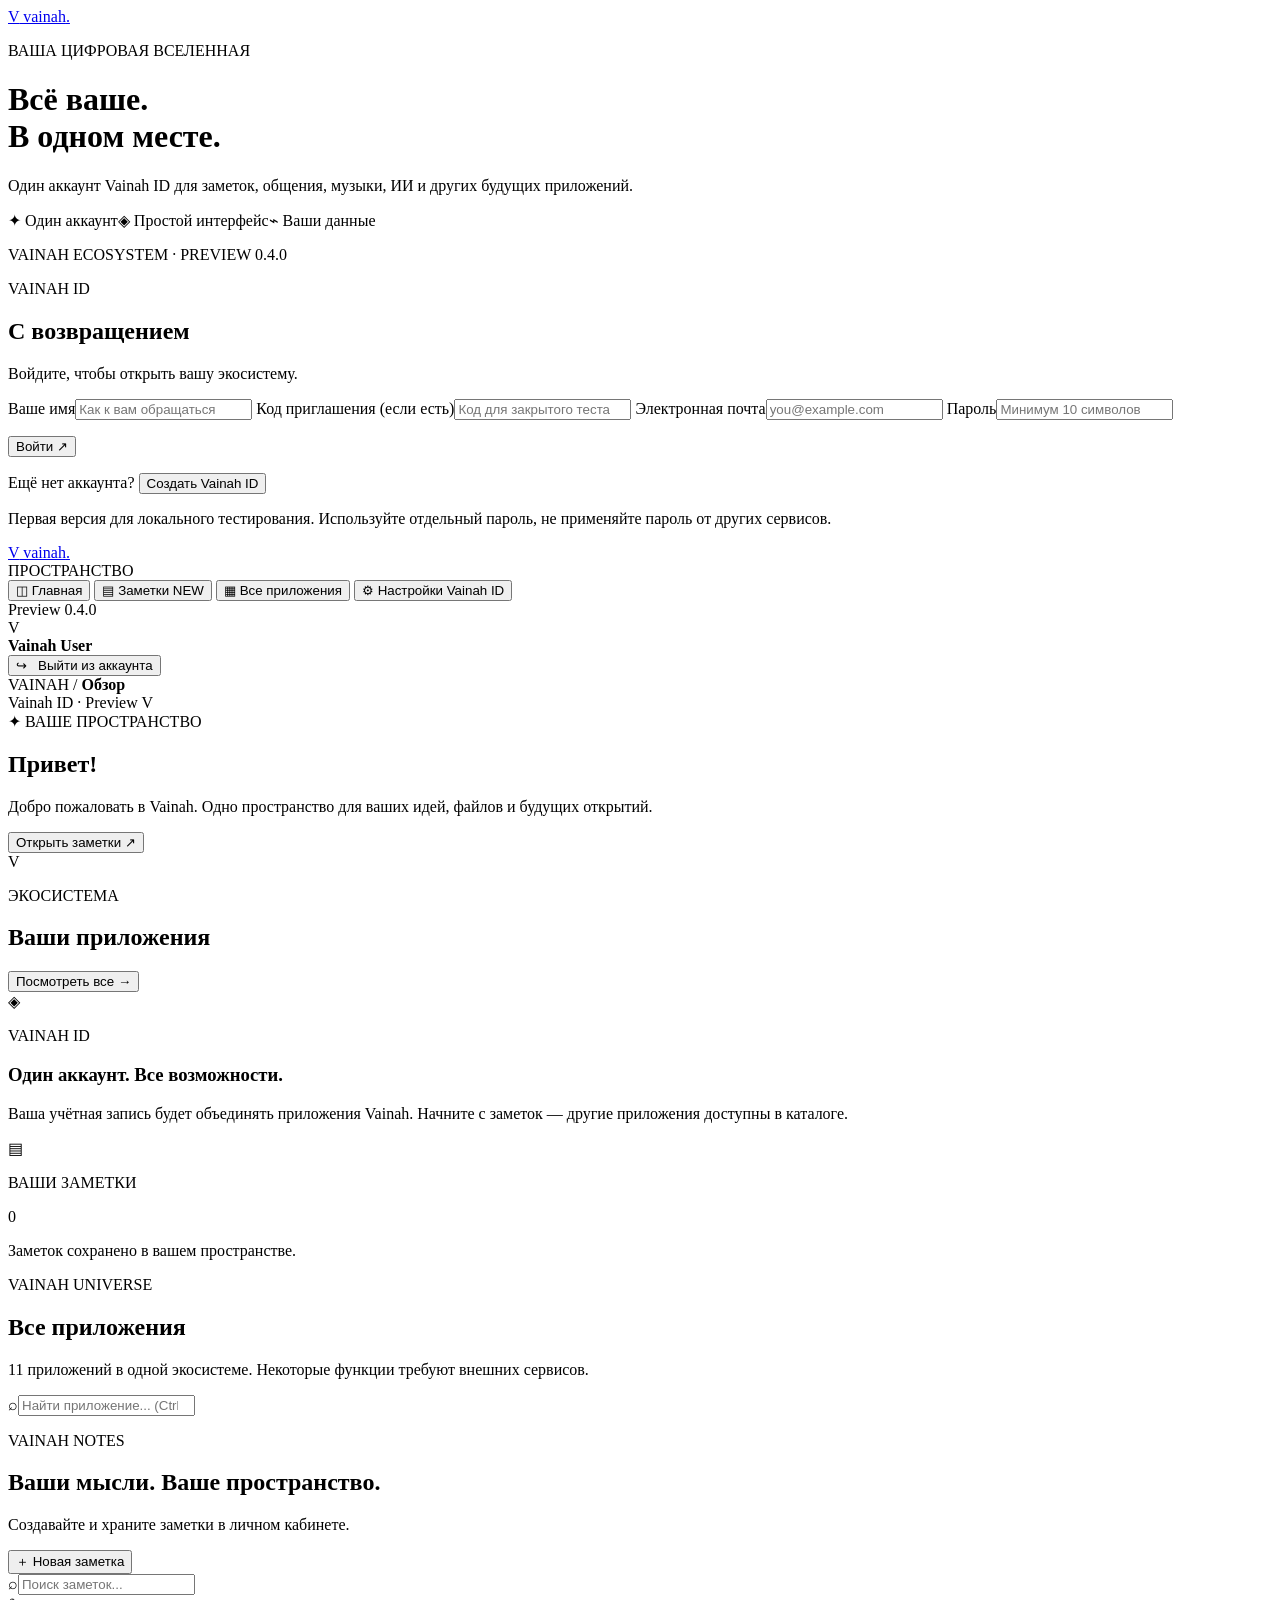
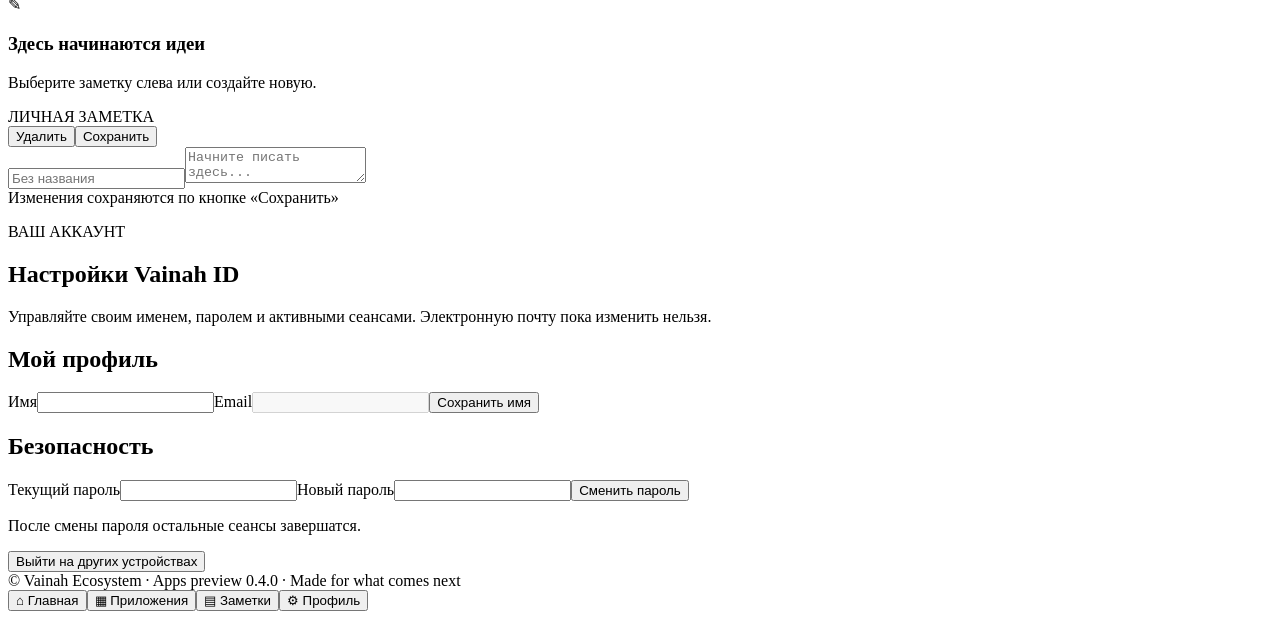
==== apps/web/index.html @ ba1632ca "Add full Vainah 0.4.0 source and Windows/Android installers pipeline" ====
<!doctype html>
<html lang="ru">
<head>
  <meta charset="utf-8" />
  <meta name="viewport" content="width=device-width, initial-scale=1" />
  <meta name="theme-color" content="#0b101b" />
  <meta name="mobile-web-app-capable" content="yes" />
  <meta name="apple-mobile-web-app-capable" content="yes" />
  <meta name="apple-mobile-web-app-status-bar-style" content="black-translucent" />
  <link rel="manifest" href="/manifest.webmanifest" />
  <link rel="icon" type="image/png" href="/assets/icon-192.png" />
  <meta name="description" content="Vainah Ecosystem — единый Vainah ID и пространство для ваших приложений." />
  <title>Vainah — твоя цифровая экосистема</title>
  <link rel="stylesheet" href="/assets/styles.css" />
  <script type="module" src="/assets/app.js"></script>
</head>
<body>
  <div class="ambient ambient-one"></div><div class="ambient ambient-two"></div>
  <div id="login-view" class="auth-page hidden">
    <div class="auth-story">
      <a class="brand brand-large" href="/" aria-label="Vainah"><span class="brand-mark">V</span> vainah<span class="brand-dot">.</span></a>
      <div class="auth-intro">
        <p class="overline">ВАША ЦИФРОВАЯ ВСЕЛЕННАЯ</p>
        <h1>Всё ваше.<br /><span>В одном месте.</span></h1>
        <p class="lead">Один аккаунт Vainah ID для заметок, общения, музыки, ИИ и других будущих приложений.</p>
        <div class="auth-highlights"><span>✦ Один аккаунт</span><span>◈ Простой интерфейс</span><span>⌁ Ваши данные</span></div>
      </div>
      <p class="story-footer">VAINAH ECOSYSTEM · PREVIEW 0.4.0</p>
    </div>
    <main class="auth-panel">
      <div class="auth-card">
        <p class="eyebrow">VAINAH ID</p>
        <h2 id="form-heading">С возвращением</h2>
        <p id="form-subheading" class="muted">Войдите, чтобы открыть вашу экосистему.</p>
        <form id="auth-form" autocomplete="on">
          <label id="name-group" class="field hidden"><span>Ваше имя</span><input id="signup-name" name="name" minlength="2" maxlength="80" autocomplete="name" placeholder="Как к вам обращаться" /></label>
          <label id="invite-group" class="field hidden"><span>Код приглашения (если есть)</span><input id="signup-invite" name="invite" autocomplete="off" maxlength="128" placeholder="Код для закрытого теста" /></label>
          <label class="field"><span>Электронная почта</span><input id="email" name="email" type="email" autocomplete="email" required placeholder="you@example.com" /></label>
          <label class="field"><span>Пароль</span><input id="password" name="password" type="password" autocomplete="current-password" minlength="10" maxlength="128" required placeholder="Минимум 10 символов" /></label>
          <p id="auth-error" class="form-error hidden" role="alert"></p>
          <button class="primary full" type="submit" id="auth-submit">Войти <span>↗</span></button>
        </form>
        <p class="auth-switch"><span id="switch-question">Ещё нет аккаунта?</span> <button id="auth-mode-toggle" class="link-button" type="button">Создать Vainah ID</button></p>
        <p class="micro-note">Первая версия для локального тестирования. Используйте отдельный пароль, не применяйте пароль от других сервисов.</p>
      </div>
    </main>
  </div>

  <div id="workspace" class="shell hidden">
    <aside class="sidebar">
      <a class="brand" href="/" aria-label="Vainah"><span class="brand-mark">V</span> vainah<span class="brand-dot">.</span></a>
      <div class="nav-heading">ПРОСТРАНСТВО</div>
      <nav class="sidebar-nav" aria-label="Навигация">
        <button class="nav-item active" type="button" data-screen="home"><span class="nav-icon">◫</span> Главная</button>
        <button class="nav-item" type="button" data-screen="notes"><span class="nav-icon">▤</span> Заметки <span class="nav-chip">NEW</span></button>
        <button class="nav-item" type="button" data-screen="apps"><span class="nav-icon">▦</span> Все приложения</button>
        <button class="nav-item" type="button" data-screen="settings"><span class="nav-icon">⚙</span> Настройки Vainah ID</button>
      </nav>
      <div class="sidebar-bottom">
        <div class="preview-tag"><span class="pulse"></span> Preview 0.4.0</div>
        <div class="account-box"><span id="avatar" class="avatar">V</span><div class="account-text"><strong id="sidebar-name">Vainah User</strong><small id="sidebar-email"></small></div></div>
        <button id="logout" class="logout" type="button">↪ &nbsp; Выйти из аккаунта</button>
      </div>
    </aside>
    <div class="main-area">
      <header class="topbar"><div class="breadcrumb">VAINAH <span>/</span> <b id="breadcrumb-name">Обзор</b></div><div class="top-actions"><span class="online-dot"></span> <span>Vainah ID · Preview</span> <span class="top-avatar" id="top-avatar">V</span></div></header>
      <main class="main-content">
        <section id="screen-home" class="screen">
          <div class="hero"><div class="hero-glow"></div><div class="hero-content"><span class="hero-kicker">✦ ВАШЕ ПРОСТРАНСТВО</span><h1 id="hello">Привет!</h1><p>Добро пожаловать в Vainah. Одно пространство для ваших идей, файлов и будущих открытий.</p><button class="light-button" data-open-notes type="button">Открыть заметки <span>↗</span></button></div><div class="hero-symbol" aria-hidden="true">V</div></div>
          <div class="section-heading"><div><p class="eyebrow">ЭКОСИСТЕМА</p><h2>Ваши приложения</h2></div><button class="text-action" id="show-all" type="button">Посмотреть все →</button></div>
          <div id="home-apps" class="app-grid"></div>
          <div class="overview-grid"><div class="info-panel"><span class="info-icon">◈</span><p class="eyebrow">VAINAH ID</p><h3>Один аккаунт. Все возможности.</h3><p>Ваша учётная запись будет объединять приложения Vainah. Начните с заметок — другие приложения доступны в каталоге.</p></div><div class="info-panel notes-stat"><span class="info-icon">▤</span><p class="eyebrow">ВАШИ ЗАМЕТКИ</p><div class="big-number" id="notes-count">0</div><p>Заметок сохранено в вашем пространстве.</p></div></div>
        </section>
        <section id="screen-apps" class="screen hidden"><div class="page-header"><p class="eyebrow">VAINAH UNIVERSE</p><h1>Все приложения</h1><p>11 приложений в одной экосистеме. Некоторые функции требуют внешних сервисов.</p></div><label class="search-wrap app-search"><span>⌕</span><input id="search-apps" type="search" aria-label="Поиск приложений" placeholder="Найти приложение... (Ctrl+K)" /></label><div id="all-apps" class="app-grid"></div></section>
        <section id="screen-notes" class="screen hidden"><div class="page-header notes-page-header"><div><p class="eyebrow">VAINAH NOTES</p><h1>Ваши мысли. Ваше пространство.</h1><p>Создавайте и храните заметки в личном кабинете.</p></div><button id="create-note" class="primary" type="button">＋ Новая заметка</button></div>
          <div class="notes-layout"><div class="notes-list-panel"><label class="search-wrap"><span>⌕</span><input id="search-notes" aria-label="Поиск заметок" placeholder="Поиск заметок..." /></label><div id="notes-list" class="notes-list" aria-label="Список заметок"></div></div>
            <div class="editor-panel"><div id="editor-empty" class="editor-empty"><div class="empty-icon">✎</div><h3>Здесь начинаются идеи</h3><p>Выберите заметку слева или создайте новую.</p></div><div id="editor" class="editor hidden"><div class="editor-toolbar"><span class="editor-label">ЛИЧНАЯ ЗАМЕТКА</span><div class="editor-buttons"><button id="delete-note" class="danger-button" type="button">Удалить</button><button id="save-note" class="primary small" type="button">Сохранить</button></div></div><input id="note-title" class="editor-title" aria-label="Заголовок заметки" placeholder="Без названия" maxlength="160" /><textarea id="note-content" class="editor-content" aria-label="Содержание заметки" placeholder="Начните писать здесь..." maxlength="50000"></textarea><div class="editor-footer" id="note-status">Изменения сохраняются по кнопке «Сохранить»</div></div></div>
          </div></section>
        <section id="screen-settings" class="screen hidden">
          <div class="page-header"><p class="eyebrow">ВАШ АККАУНТ</p><h1>Настройки Vainah ID</h1><p>Управляйте своим именем, паролем и активными сеансами. Электронную почту пока изменить нельзя.</p></div>
          <div class="settings-grid">
            <form id="profile-form" class="suite-panel"><h2 class="suite-title">Мой профиль</h2><label class="suite-field">Имя<input class="suite-input" id="profile-name" minlength="2" maxlength="80" required /></label><label class="suite-field">Email<input class="suite-input" id="profile-email" type="email" disabled /></label><button type="submit" class="primary">Сохранить имя</button></form>
            <form id="password-form" class="suite-panel"><h2 class="suite-title">Безопасность</h2><label class="suite-field">Текущий пароль<input class="suite-input" id="current-password" type="password" autocomplete="current-password" minlength="10" required /></label><label class="suite-field">Новый пароль<input class="suite-input" id="new-password" type="password" autocomplete="new-password" minlength="10" required /></label><button type="submit" class="primary">Сменить пароль</button><p class="suite-help">После смены пароля остальные сеансы завершатся.</p><button type="button" id="logout-others" class="secondary-btn">Выйти на других устройствах</button></form>
          </div>
        </section>
        <section id="screen-feature" class="screen hidden"><div id="feature-root"></div></section>
      </main>
      <footer class="footer">© Vainah Ecosystem · Apps preview 0.4.0 · Made for what comes next</footer>
    </div>
  </div>
  <nav class="mobile-tabs" aria-label="Быстрый переход"><button type="button" data-screen="home">⌂ <span>Главная</span></button><button type="button" data-screen="apps">▦ <span>Приложения</span></button><button type="button" data-screen="notes">▤ <span>Заметки</span></button><button type="button" data-screen="settings">⚙ <span>Профиль</span></button></nav>
  <div id="toast" class="toast hidden" role="status" aria-live="polite"></div>
</body>
</html>
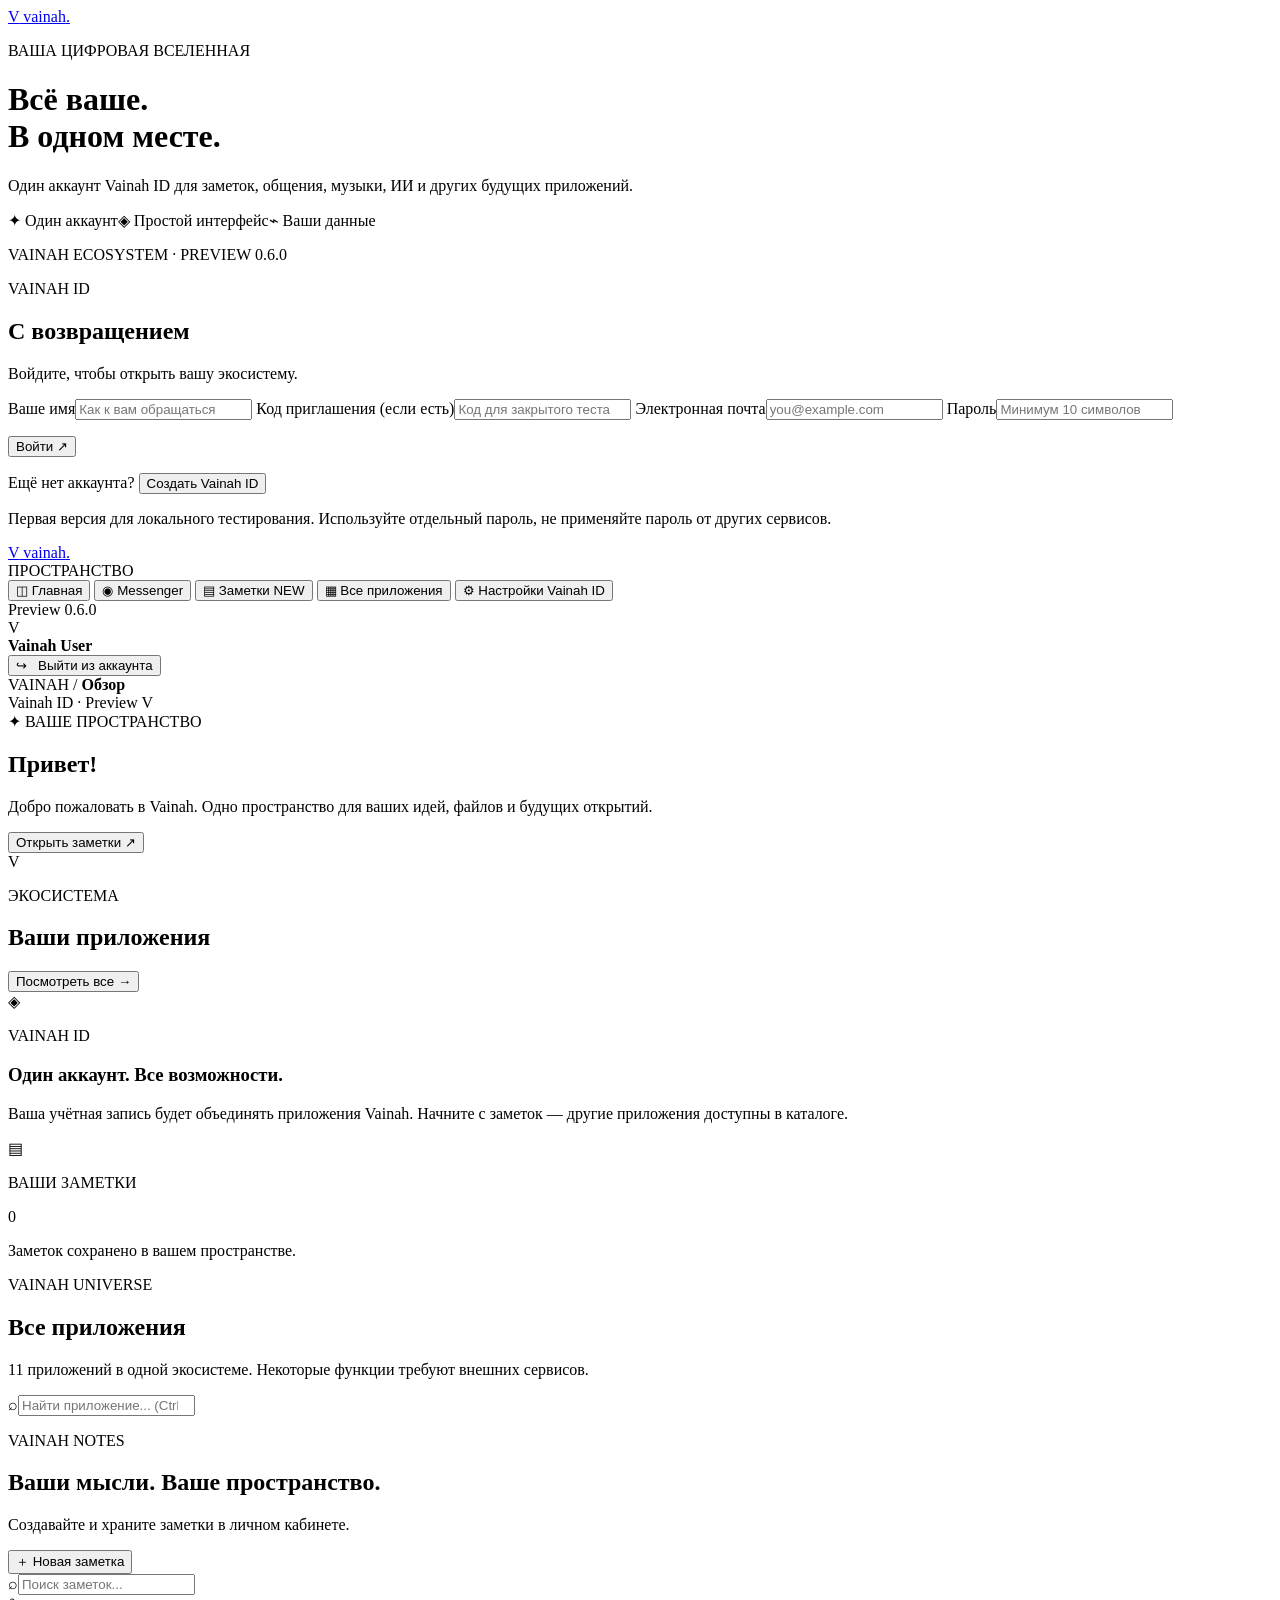
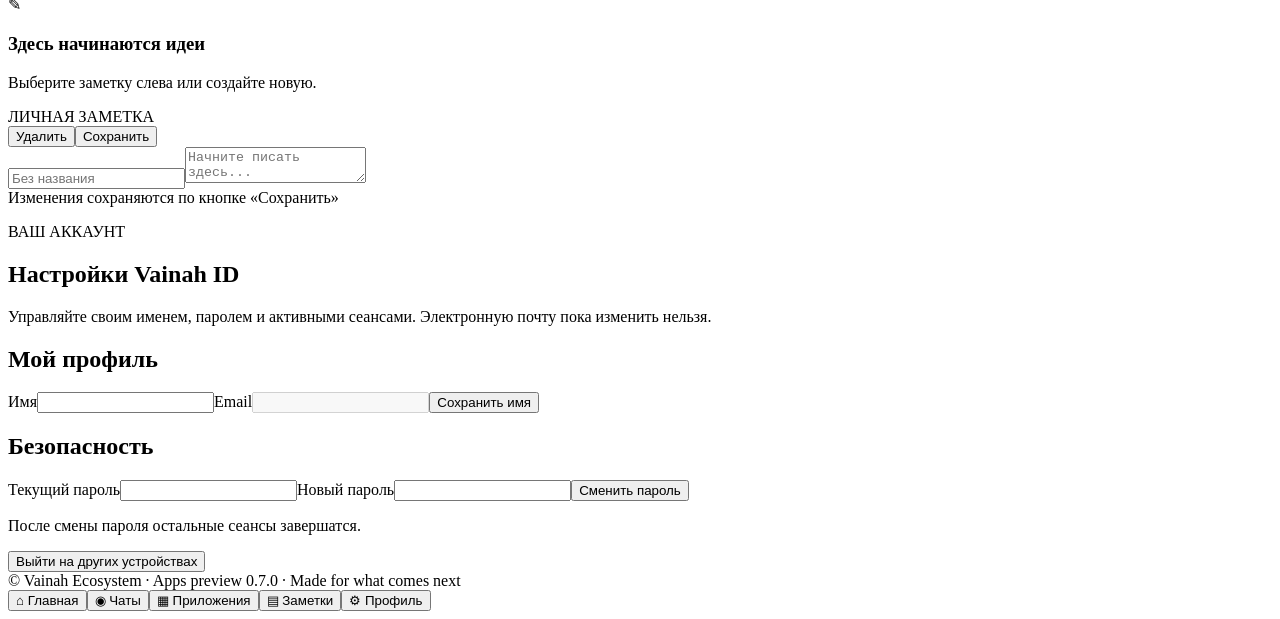
==== commit d8ce2d9d: "feat: Vainah Messenger 0.7.0 — groups, realtime, experimental calls, Windows/Android installers" ====
--- a/apps/web/index.html
+++ b/apps/web/index.html
@@ -25,7 +25,7 @@
         <p class="lead">Один аккаунт Vainah ID для заметок, общения, музыки, ИИ и других будущих приложений.</p>
         <div class="auth-highlights"><span>✦ Один аккаунт</span><span>◈ Простой интерфейс</span><span>⌁ Ваши данные</span></div>
       </div>
-      <p class="story-footer">VAINAH ECOSYSTEM · PREVIEW 0.4.0</p>
+      <p class="story-footer">VAINAH ECOSYSTEM · PREVIEW 0.6.0</p>
     </div>
     <main class="auth-panel">
       <div class="auth-card">
@@ -52,12 +52,13 @@
       <div class="nav-heading">ПРОСТРАНСТВО</div>
       <nav class="sidebar-nav" aria-label="Навигация">
         <button class="nav-item active" type="button" data-screen="home"><span class="nav-icon">◫</span> Главная</button>
+        <button class="nav-item" type="button" data-screen="messenger"><span class="nav-icon">◉</span> Messenger</button>
         <button class="nav-item" type="button" data-screen="notes"><span class="nav-icon">▤</span> Заметки <span class="nav-chip">NEW</span></button>
         <button class="nav-item" type="button" data-screen="apps"><span class="nav-icon">▦</span> Все приложения</button>
         <button class="nav-item" type="button" data-screen="settings"><span class="nav-icon">⚙</span> Настройки Vainah ID</button>
       </nav>
       <div class="sidebar-bottom">
-        <div class="preview-tag"><span class="pulse"></span> Preview 0.4.0</div>
+        <div class="preview-tag"><span class="pulse"></span> Preview 0.6.0</div>
         <div class="account-box"><span id="avatar" class="avatar">V</span><div class="account-text"><strong id="sidebar-name">Vainah User</strong><small id="sidebar-email"></small></div></div>
         <button id="logout" class="logout" type="button">↪ &nbsp; Выйти из аккаунта</button>
       </div>
@@ -85,10 +86,10 @@
         </section>
         <section id="screen-feature" class="screen hidden"><div id="feature-root"></div></section>
       </main>
-      <footer class="footer">© Vainah Ecosystem · Apps preview 0.4.0 · Made for what comes next</footer>
+      <footer class="footer">© Vainah Ecosystem · Apps preview 0.7.0 · Made for what comes next</footer>
     </div>
   </div>
-  <nav class="mobile-tabs" aria-label="Быстрый переход"><button type="button" data-screen="home">⌂ <span>Главная</span></button><button type="button" data-screen="apps">▦ <span>Приложения</span></button><button type="button" data-screen="notes">▤ <span>Заметки</span></button><button type="button" data-screen="settings">⚙ <span>Профиль</span></button></nav>
+  <nav class="mobile-tabs" aria-label="Быстрый переход"><button type="button" data-screen="home">⌂ <span>Главная</span></button><button type="button" data-screen="messenger">◉ <span>Чаты</span></button><button type="button" data-screen="apps">▦ <span>Приложения</span></button><button type="button" data-screen="notes">▤ <span>Заметки</span></button><button type="button" data-screen="settings">⚙ <span>Профиль</span></button></nav>
   <div id="toast" class="toast hidden" role="status" aria-live="polite"></div>
 </body>
 </html>
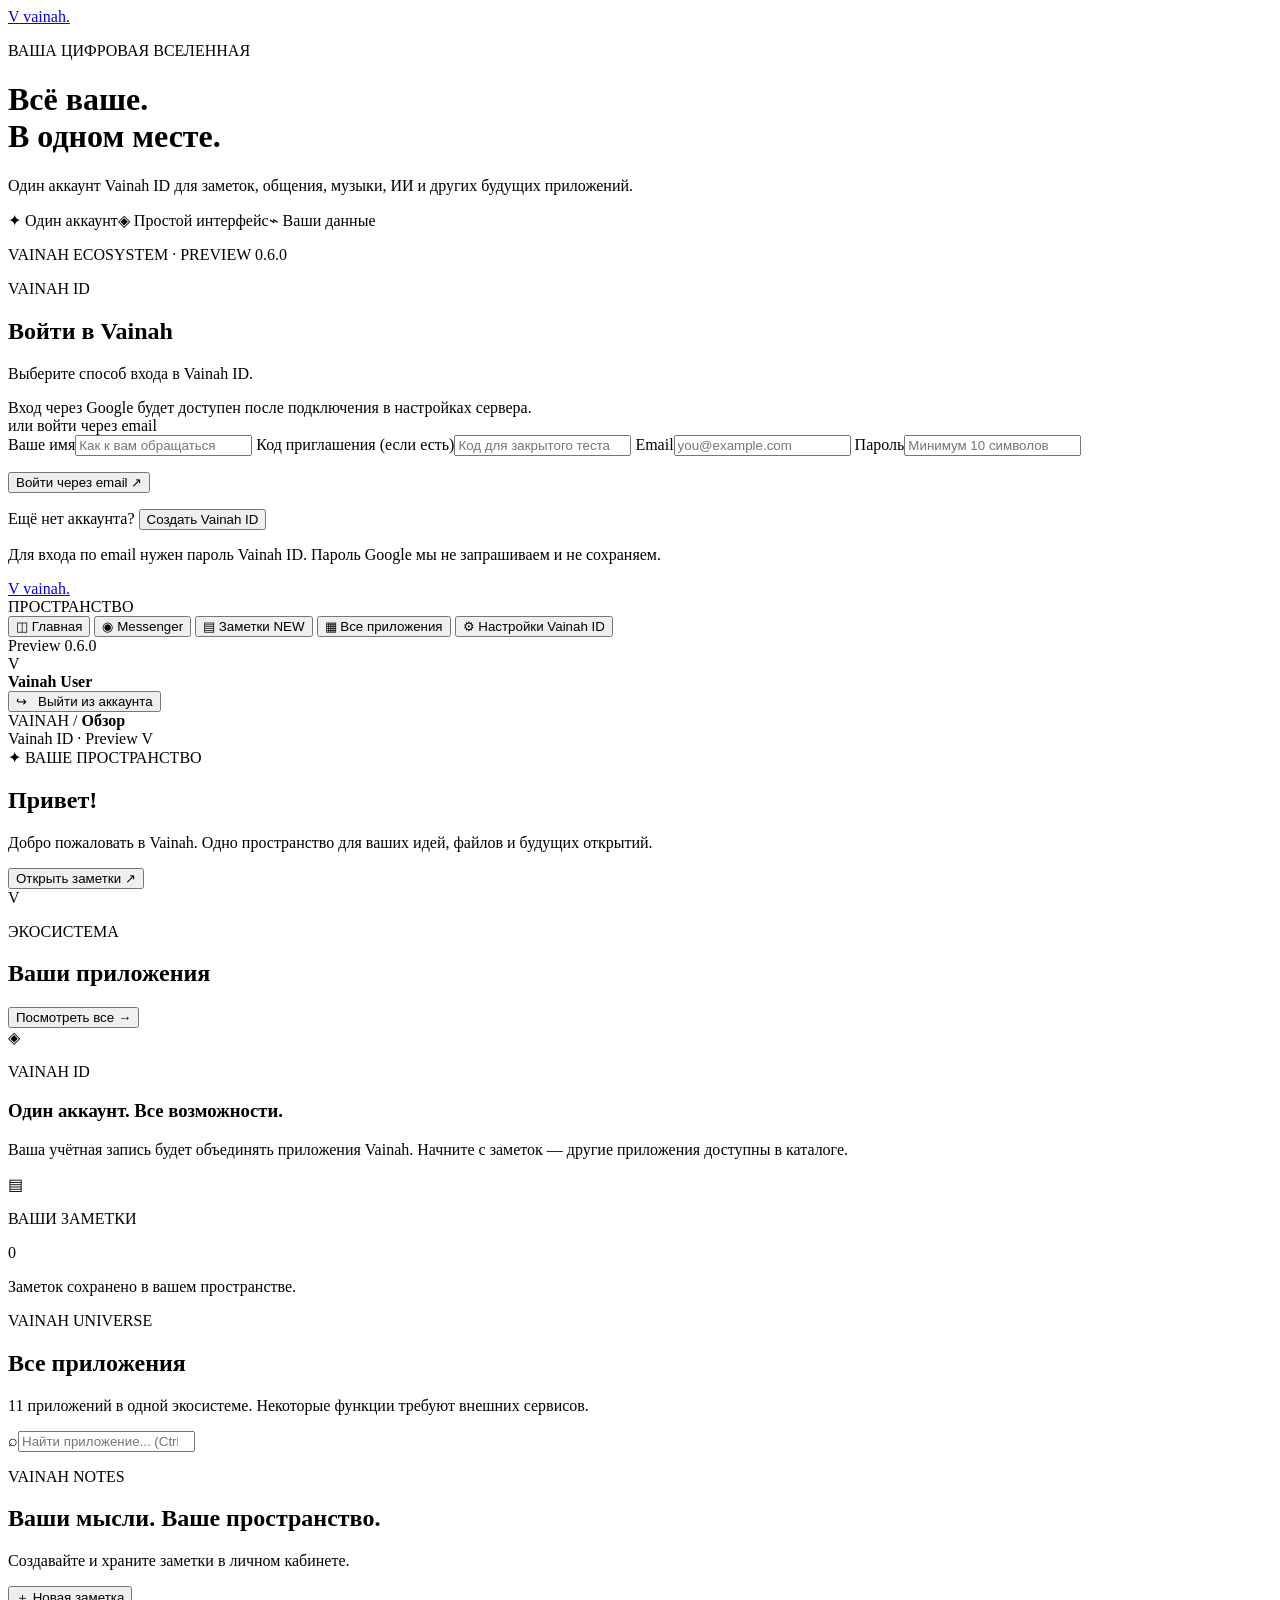
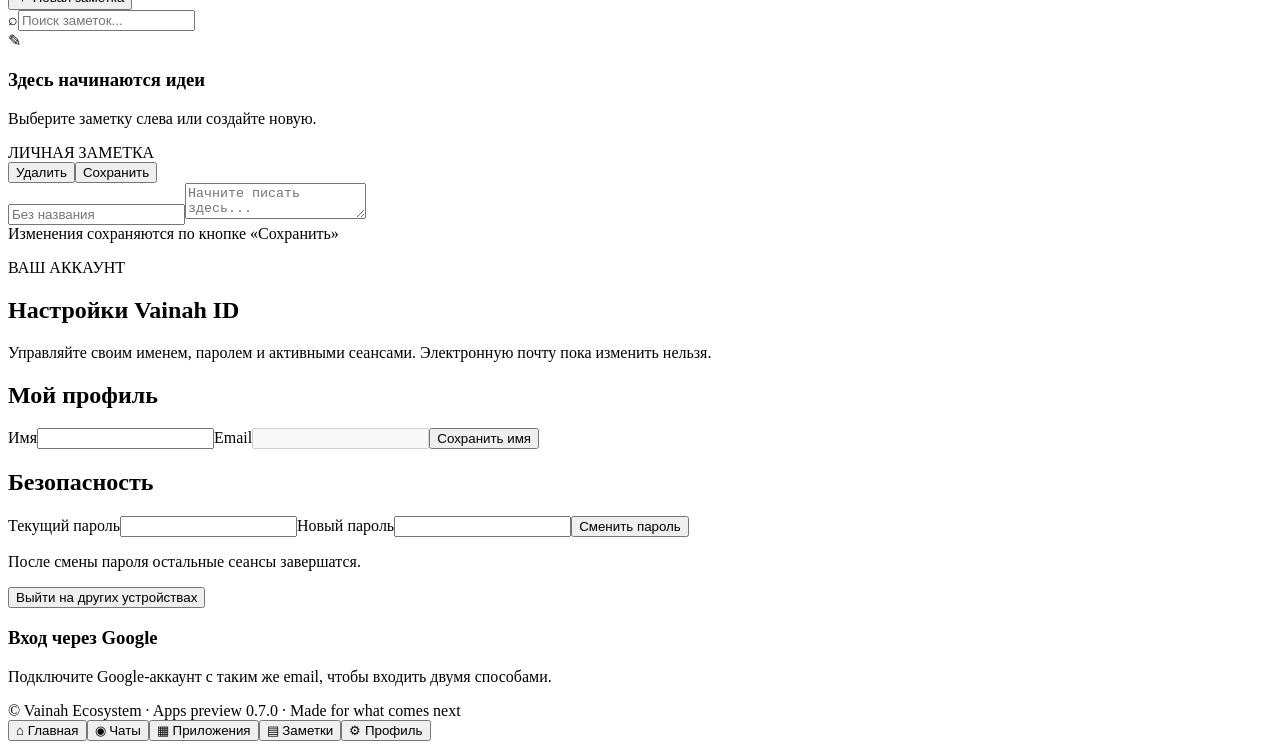
==== commit 35e4faa0: "Redesign Vainah Messenger sign-in: Google or email" ====
--- a/apps/web/index.html
+++ b/apps/web/index.html
@@ -30,18 +30,26 @@
     <main class="auth-panel">
       <div class="auth-card">
         <p class="eyebrow">VAINAH ID</p>
-        <h2 id="form-heading">С возвращением</h2>
-        <p id="form-subheading" class="muted">Войдите, чтобы открыть вашу экосистему.</p>
+        <h2 id="form-heading">Войти в Vainah</h2>
+        <p id="form-subheading" class="muted">Выберите способ входа в Vainah ID.</p>
+        <div class="auth-providers" aria-label="Способ входа">
+          <div id="auth-google-wrap" class="auth-google-wrap hidden">
+            <div id="auth-google-button" class="auth-google-button"></div>
+            <p id="auth-google-message" class="auth-helper hidden" role="status"></p>
+          </div>
+          <div id="google-disabled" class="auth-google-disabled" role="status">Вход через Google будет доступен после подключения в настройках сервера.</div>
+          <div class="auth-divider"><span>или войти через email</span></div>
+        </div>
         <form id="auth-form" autocomplete="on">
           <label id="name-group" class="field hidden"><span>Ваше имя</span><input id="signup-name" name="name" minlength="2" maxlength="80" autocomplete="name" placeholder="Как к вам обращаться" /></label>
           <label id="invite-group" class="field hidden"><span>Код приглашения (если есть)</span><input id="signup-invite" name="invite" autocomplete="off" maxlength="128" placeholder="Код для закрытого теста" /></label>
-          <label class="field"><span>Электронная почта</span><input id="email" name="email" type="email" autocomplete="email" required placeholder="you@example.com" /></label>
+          <label class="field"><span>Email</span><input id="email" name="email" type="email" autocomplete="email" required placeholder="you@example.com" /></label>
           <label class="field"><span>Пароль</span><input id="password" name="password" type="password" autocomplete="current-password" minlength="10" maxlength="128" required placeholder="Минимум 10 символов" /></label>
           <p id="auth-error" class="form-error hidden" role="alert"></p>
-          <button class="primary full" type="submit" id="auth-submit">Войти <span>↗</span></button>
+          <button class="primary full" type="submit" id="auth-submit">Войти через email <span>↗</span></button>
         </form>
         <p class="auth-switch"><span id="switch-question">Ещё нет аккаунта?</span> <button id="auth-mode-toggle" class="link-button" type="button">Создать Vainah ID</button></p>
-        <p class="micro-note">Первая версия для локального тестирования. Используйте отдельный пароль, не применяйте пароль от других сервисов.</p>
+        <p class="micro-note">Для входа по email нужен пароль Vainah ID. Пароль Google мы не запрашиваем и не сохраняем.</p>
       </div>
     </main>
   </div>
@@ -81,7 +89,8 @@
           <div class="page-header"><p class="eyebrow">ВАШ АККАУНТ</p><h1>Настройки Vainah ID</h1><p>Управляйте своим именем, паролем и активными сеансами. Электронную почту пока изменить нельзя.</p></div>
           <div class="settings-grid">
             <form id="profile-form" class="suite-panel"><h2 class="suite-title">Мой профиль</h2><label class="suite-field">Имя<input class="suite-input" id="profile-name" minlength="2" maxlength="80" required /></label><label class="suite-field">Email<input class="suite-input" id="profile-email" type="email" disabled /></label><button type="submit" class="primary">Сохранить имя</button></form>
-            <form id="password-form" class="suite-panel"><h2 class="suite-title">Безопасность</h2><label class="suite-field">Текущий пароль<input class="suite-input" id="current-password" type="password" autocomplete="current-password" minlength="10" required /></label><label class="suite-field">Новый пароль<input class="suite-input" id="new-password" type="password" autocomplete="new-password" minlength="10" required /></label><button type="submit" class="primary">Сменить пароль</button><p class="suite-help">После смены пароля остальные сеансы завершатся.</p><button type="button" id="logout-others" class="secondary-btn">Выйти на других устройствах</button></form>
+            <form id="password-form" class="suite-panel"><h2 class="suite-title">Безопасность</h2><label class="suite-field">Текущий пароль<input class="suite-input" id="current-password" type="password" autocomplete="current-password" minlength="10" required /></label><label class="suite-field">Новый пароль<input class="suite-input" id="new-password" type="password" autocomplete="new-password" minlength="10" required /></label><button type="submit" class="primary">Сменить пароль</button><p class="suite-help">После смены пароля остальные сеансы завершатся.</p><button type="button" id="logout-others" class="secondary-btn">Выйти на других устройствах</button>
+            <div id="google-link-section" class="google-settings hidden"><h3>Вход через Google</h3><p class="suite-help">Подключите Google-аккаунт с таким же email, чтобы входить двумя способами.</p><div id="google-link-button"></div><p id="google-link-message" role="status"></p></div></form>
           </div>
         </section>
         <section id="screen-feature" class="screen hidden"><div id="feature-root"></div></section>
